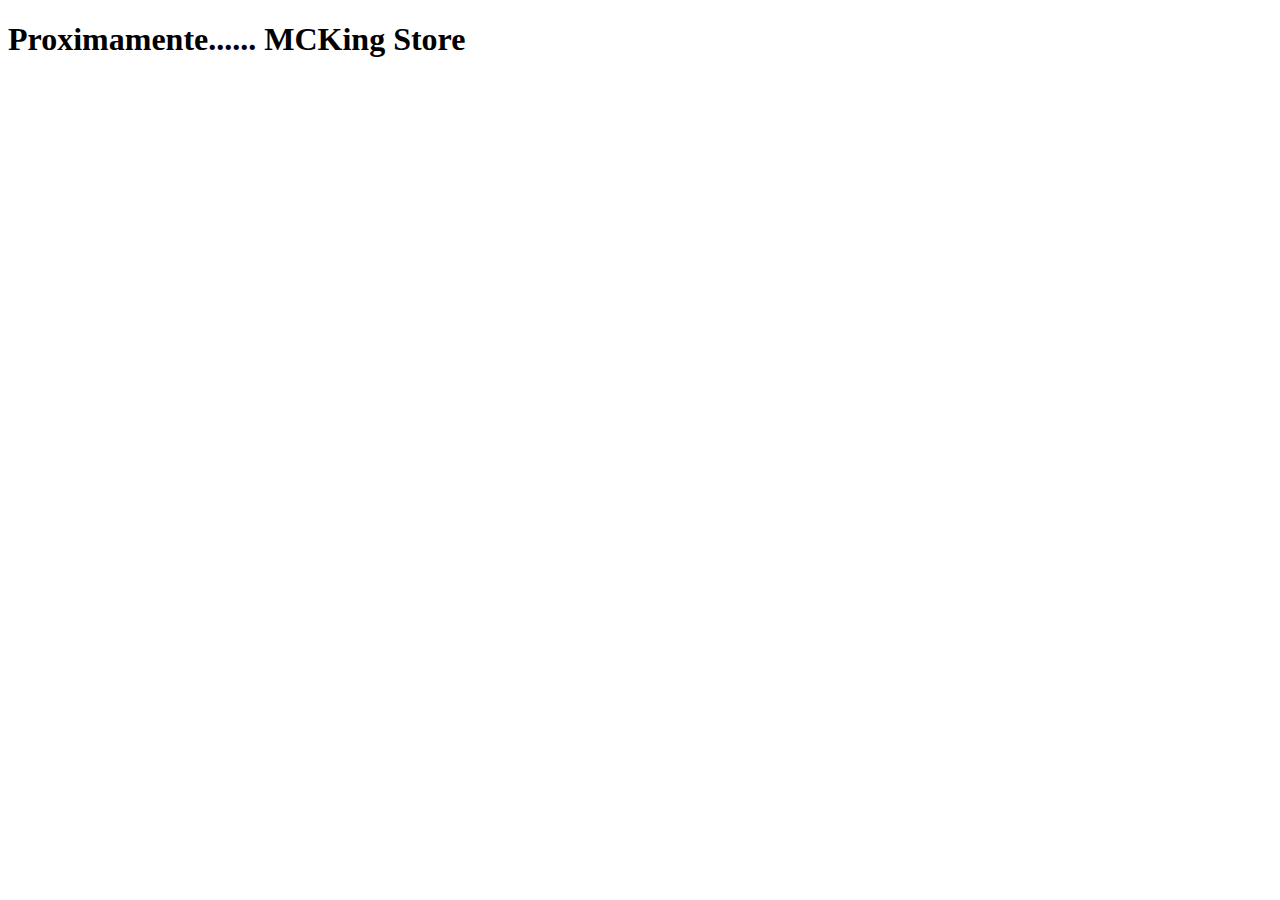
==== index.html @ 201df400 "Inicio del repositorio" ====
<!DOCTYPE html>
<html lang="en">
<head>
    <meta charset="UTF-8">
    <meta http-equiv="X-UA-Compatible" content="IE=edge">
    <meta name="viewport" content="width=device-width, initial-scale=1.0">
    <title>MCKING || Store</title>
</head>
<body>
    <h1>Proximamente...... MCKing Store</h1>
</body>
</html>
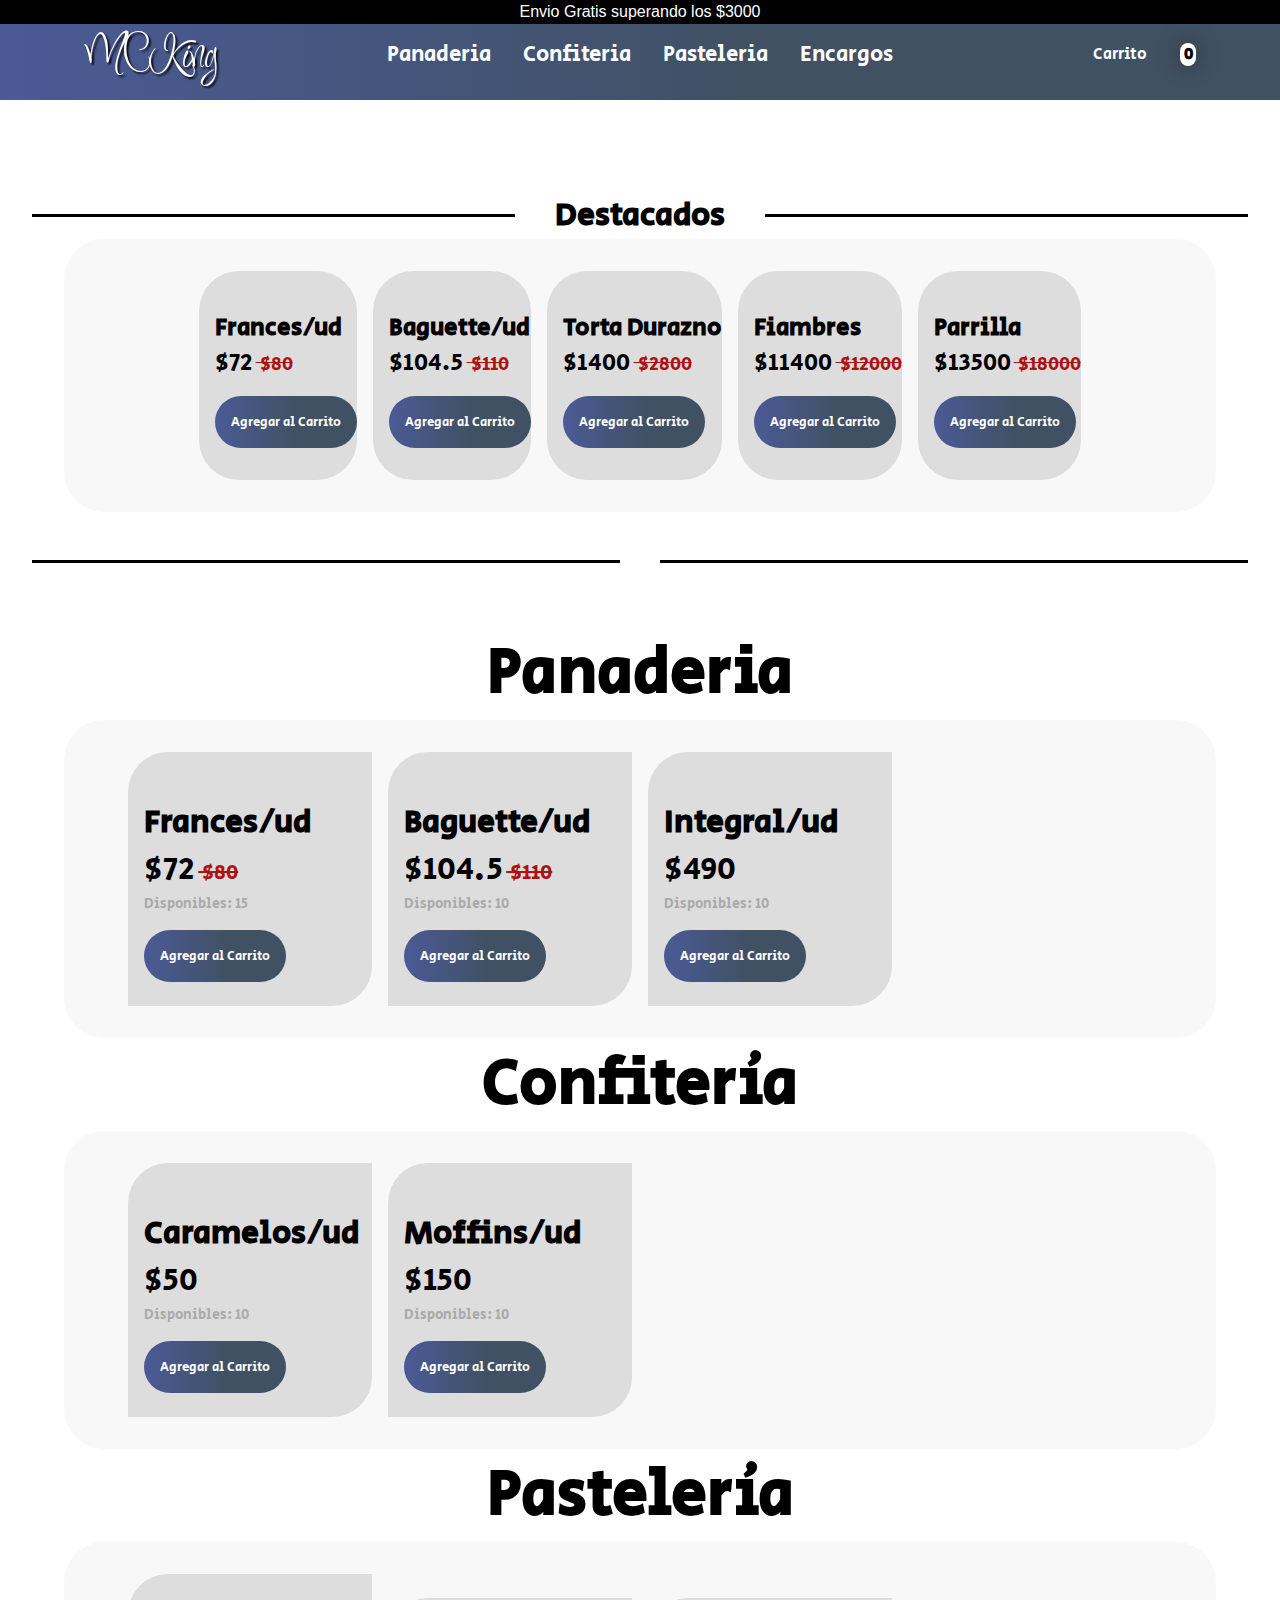
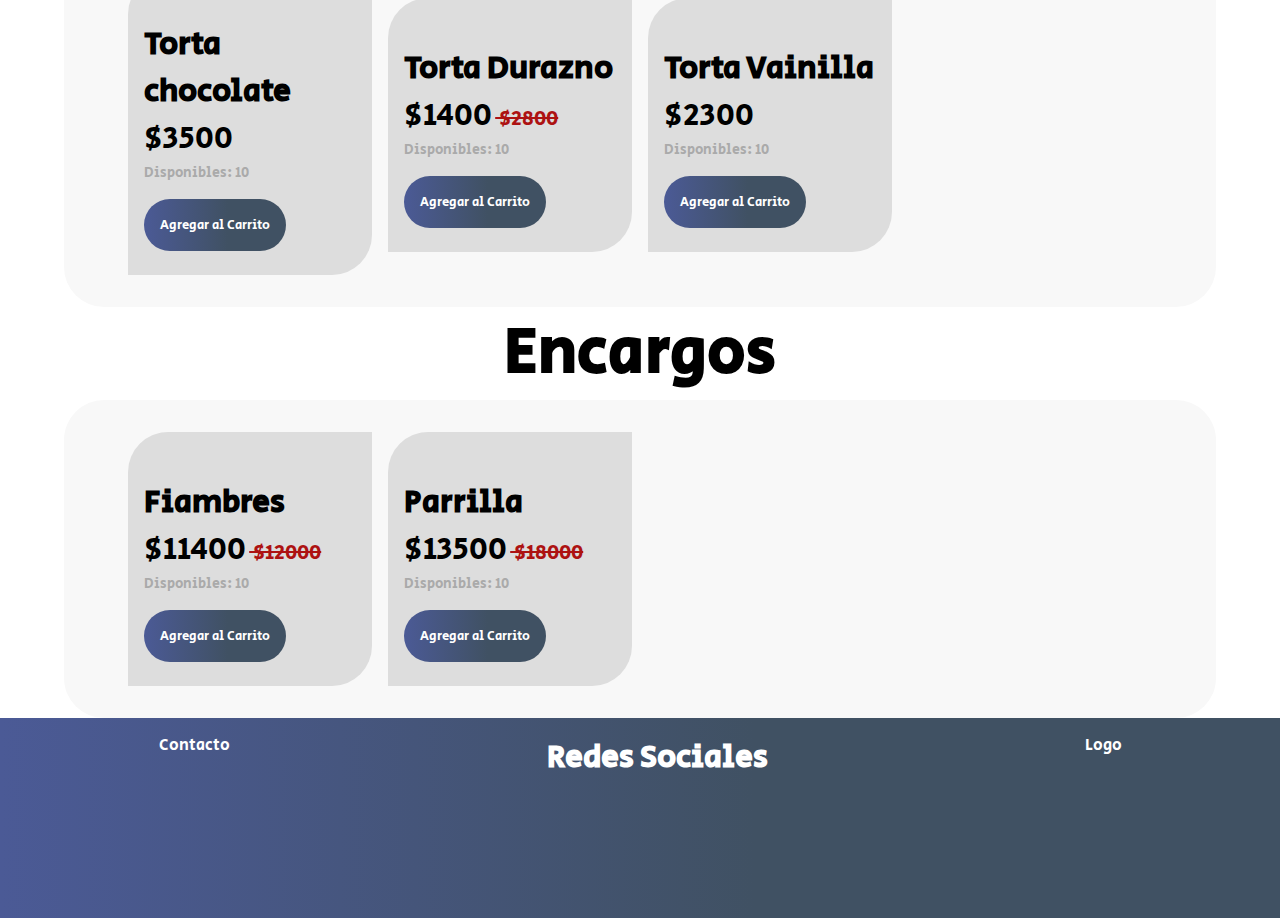
==== commit 81d1a996: "Seccion pagar agregada + Datos de usuario actual" ====
--- a/index.html
+++ b/index.html
@@ -4,9 +4,129 @@
     <meta charset="UTF-8">
     <meta http-equiv="X-UA-Compatible" content="IE=edge">
     <meta name="viewport" content="width=device-width, initial-scale=1.0">
+    <link rel="stylesheet" type="text/css" href="https://cdn.jsdelivr.net/npm/toastify-js/src/toastify.min.css">
+    <link rel="stylesheet" href="./css/main.css">
+    <link rel="icon" type="image/x-icon" href="./img/icon/Logo2.ico">
     <title>MCKING || Store</title>
 </head>
 <body>
-    <h1>Proximamente...... MCKing Store</h1>
+    <header>
+        <div class="oferta"><p>Envio Gratis superando los $3000</p></div>
+        <nav>
+            <div class="header__logo"><a href="./index.html">MCKing</a></div>
+            <div>
+                <ul>
+                    <li><a href="#panaderia">Panaderia</a></li>
+                    <li><a href="#confiteria">Confiteria</a></li>
+                    <li><a href="#pasteleria">Pasteleria</a></li>
+                    <li><a href="#encargos">Encargos</a></li>
+                </ul>
+            </div>
+            <div class="shoppCart" id="openCart">
+                <div class="count" id="cantProdEnCarrito">0</div>
+                <img src="./img/shopping-cart-svgrepo-com.svg" alt="">
+                Carrito
+            </div>
+        </nav>
+        <div class="modeGUI">
+            <img src="./img/icon/dom.png" alt="">
+        </div>
+    </header>
+
+    <section class="carrito carrito--mover" id="carritoID">
+        <h3>Carrito Actual:</h3>
+        <div class="carritoProducto" id="carritoProductoID">
+        </div>
+        <div id="vaciarCarrito"></div>
+        <div class="totalAPagar">
+            <p  id="totalCompra"></p>
+            <p id="contenedorEnvio"></p>
+            <div class="totalAPagar__final" id="totalFinal"></div>
+        </div>
+        
+    </section>
+
+    <section class="promo">
+        
+        <img src="./img/promo_4-2.jpg" alt="">
+    </section>
+
+    <div class="separator">
+        <div class="separator__line"></div>
+        <div>
+            <h3>Destacados</h3>
+        </div>
+        <div class="separator__line"></div>
+    </div>
+    
+    
+    <section class="featured" id="featuredDom">
+        
+         
+    </section>
+
+    <div class="separator separator--end">
+        <div class="separator__line"></div>
+        <div class="separator__line"></div>
+    </div>
+
+    <section class="products">
+        <div>
+            <h3>Panaderia</h3>
+            <div>
+                <div class="products__category" id="panaderia">
+                    
+                </div>
+            </div>
+        </div>
+        <div>
+            <h3>Confitería</h3>
+            <div>
+                <div class="products__category" id="confiteria">
+                   
+                </div>
+            </div>
+        </div>
+        <div>
+            <h3>Pastelería</h3>
+            <div>
+                <div class="products__category" id="pasteleria">
+                    
+                </div>
+            </div>
+        </div>
+        <div >
+            <h3>Encargos</h3>
+            <div>
+                <div class="products__category" id="encargos">
+            
+                </div>
+            </div>
+            
+        </div>
+
+        
+    </section>
+
+
+    <footer class="footer">
+        <div>Contacto</div>
+        <div class="redes">
+            <h4>Redes Sociales</h4>
+            <ul>
+                <li><a href="#"><img src="./img/facebook.png" alt=""></a></li>
+                <li><a href="#"><img src="./img/instagram.png" alt=""></a></li>
+            </ul>
+            
+        </div>
+
+        <div>Logo</div>
+    </footer>
+    <!-- Sweet Alert -->
+    <script src="//cdn.jsdelivr.net/npm/sweetalert2@11"></script>
+    <!-- Toasty -->
+    <script type="text/javascript" src="https://cdn.jsdelivr.net/npm/toastify-js"></script>
+    <!-- Script Principal -->
+    <script src="./js/main.js"></script>
 </body>
 </html>--- a/css/main.css
+++ b/css/main.css
@@ -0,0 +1,445 @@
+@import url("https://fonts.googleapis.com/css2?family=Inspiration&family=Secular+One&display=swap");
+body {
+  margin: 0;
+  padding: 0;
+  box-sizing: border-box;
+  font-family: "Secular One", sans-serif;
+}
+
+/* ===========MODO OSCURO============ */
+.dark {
+  background-color: rgb(24, 23, 23);
+  color: #fff;
+}
+.dark .carrito {
+  background-color: #222;
+}
+.dark .carrito .carritoProducto {
+  color: #000;
+}
+.dark .carrito .totalAPagar__final {
+  color: #000;
+}
+.dark .separator .separator__line {
+  border-top: 3px solid #fff;
+}
+.dark .featured {
+  background-color: #222;
+}
+.dark .featured__product {
+  background-color: #fff;
+  color: #000;
+}
+.dark .products .products__category {
+  background-color: #222;
+}
+.dark .products .genericProduct {
+  background-color: #fff;
+  color: #000;
+}
+
+header {
+  background-image: linear-gradient(90deg, rgb(100, 130, 200) 0%, rgb(75, 90, 150) 0%, rgb(64, 81, 99) 59%);
+  height: 100px;
+  color: #fff;
+  width: 100%;
+  position: fixed;
+  top: 0;
+  z-index: 999;
+}
+header .oferta {
+  position: relative;
+  background-color: #000;
+}
+header .oferta p {
+  font-family: sans-serif;
+  text-align: center;
+  margin: 0;
+  padding: 0.2rem;
+  font-size: 1rem;
+}
+header nav {
+  display: flex;
+  justify-content: space-around;
+  align-items: center;
+}
+header nav ul {
+  display: flex;
+}
+header nav ul li {
+  margin-right: 2rem;
+  list-style-type: none;
+  transition: all 0.5s;
+}
+header nav ul li:hover {
+  text-decoration: underline;
+  transform: scale(110%);
+}
+header nav ul li a {
+  font-size: 1.4rem;
+  color: #fff;
+  text-decoration: none;
+}
+header nav .shoppCart {
+  display: flex;
+  flex-direction: row-reverse;
+  align-items: center;
+  cursor: pointer;
+  transition: all 0.5s;
+}
+header nav .shoppCart .count {
+  background-color: #fff;
+  color: #000;
+  padding: 0 0.2rem;
+  text-align: center;
+  border-radius: 40px;
+  margin-left: 0.2rem;
+  font-weight: 800;
+  box-shadow: 0 0 20px #333;
+}
+header nav .shoppCart img {
+  width: 30px;
+  filter: invert(100%);
+}
+header nav .shoppCart:hover {
+  transform: scale(110%);
+}
+header .modeGUI {
+  position: absolute;
+  right: 0;
+  margin: 1rem;
+}
+header .modeGUI img {
+  cursor: pointer;
+  width: 40px;
+  transition: all 0.5s;
+}
+header .modeGUI img:hover {
+  transform: scale(110%);
+}
+
+.footer {
+  height: 200px;
+  background-image: linear-gradient(90deg, rgb(100, 130, 200) 0%, rgb(75, 90, 150) 0%, rgb(64, 81, 99) 59%);
+  display: flex;
+  justify-content: space-around;
+  padding: 1rem 0;
+  color: #fff;
+  text-align: center;
+}
+.footer .redes {
+  font-size: 2rem;
+}
+.footer .redes ul {
+  display: flex;
+  justify-content: center;
+  gap: 1.2rem;
+  padding: 0;
+}
+.footer .redes ul li {
+  list-style-type: none;
+}
+.footer .redes ul li a {
+  text-decoration: none;
+}
+.footer .redes img {
+  width: 40px;
+}
+
+.carrito {
+  position: fixed;
+  top: 100px;
+  right: 20px;
+  z-index: 999;
+  width: 400px;
+  padding: 15px;
+  background-color: #ddd;
+  overflow: hidden;
+  border-radius: 40px;
+  transition: all 0.7s;
+}
+.carrito .carritoProducto {
+  overflow-y: scroll;
+  max-height: 40vh;
+}
+.carrito .carritoProducto div {
+  display: flex;
+  justify-content: space-between;
+  align-items: center;
+  gap: 2px;
+  margin: 10px 0;
+  background-color: #f8f8f8;
+  padding: 0 10px;
+  border-radius: 10px;
+}
+.carrito #vaciarCarrito .carritoVacio {
+  margin: 1rem 0;
+}
+.carrito .totalAPagar {
+  padding: 1rem 0;
+}
+.carrito .totalAPagar p:first-child {
+  margin: 0;
+  margin-bottom: 0.5rem;
+  padding: 0;
+  font-size: 1.5rem;
+}
+.carrito .totalAPagar p:first-child span {
+  font-size: 1.2rem;
+  color: red;
+}
+.carrito .totalAPagar .totalAPagar__final {
+  display: flex;
+  justify-content: space-around;
+  align-items: center;
+  border-radius: 20px;
+  background-color: #f8f8f8;
+}
+.carrito .totalAPagar .totalAPagar__final p {
+  font-size: 2rem;
+  padding: 0 1rem;
+}
+
+section.carrito--mover {
+  right: -1000px;
+}
+
+.promo {
+  width: 100%;
+  text-align: center;
+  margin-top: 105px;
+}
+.promo img {
+  padding: 2rem 0;
+  width: 75%;
+}
+
+.featured {
+  display: flex;
+  justify-content: center;
+  background-color: #f8f8f8;
+  gap: 1rem;
+  padding: 2rem 2.5rem;
+  margin: 0 4rem;
+  border-radius: 40px;
+}
+.featured__product {
+  background-color: #ddd;
+  border-radius: 2.5rem;
+  overflow: hidden;
+}
+.featured__product img {
+  width: 100%;
+}
+.featured__product div {
+  margin: 1rem 0;
+  padding-left: 1rem;
+}
+.featured__product div h3, .featured__product div p {
+  margin: 0;
+  font-size: 1.5rem;
+}
+.featured__product div h3 span, .featured__product div p span {
+  text-decoration: line-through;
+  color: rgb(173, 18, 18);
+  font-size: 1.2rem;
+  margin-left: 0.2rem;
+}
+.featured__product div .buttn--modified {
+  margin: 1rem 0;
+}
+
+.products {
+  margin-top: 4rem;
+}
+.products div h3 {
+  text-align: center;
+  font-size: 4rem;
+}
+.products div div .products__category {
+  background-color: #f8f8f8;
+  margin: 0 4rem;
+  padding: 0 4rem;
+  border-radius: 2.5rem;
+  display: grid;
+  justify-content: center;
+  align-items: center;
+  grid-template-columns: repeat(4, 1fr);
+  gap: 1rem;
+}
+.products div div .products__category .products__category__product {
+  margin: 2rem 0;
+  border-radius: 40px 0 40px 0;
+}
+
+.buttn {
+  border-radius: 40px;
+  border: none;
+  color: #fff;
+  background-image: linear-gradient(90deg, rgb(100, 130, 200) 0%, rgb(75, 90, 150) 0%, rgb(64, 81, 99) 59%);
+  padding: 1rem;
+  font-family: "Secular One", sans-serif;
+  cursor: pointer;
+  transition: all 0.3s;
+}
+.buttn:hover {
+  transform: scale(110%);
+}
+
+.buttnCarrito {
+  border-radius: 10px;
+  padding: 0.7rem;
+}
+
+.buttnAlertAffirmative {
+  width: 50px;
+  border-radius: 10px;
+  padding: 0.7rem;
+  margin-right: 0.5rem;
+  border: 3px solid rgba(151, 199, 250, 0.431372549);
+}
+
+.buttnPagar {
+  margin: 0.2rem;
+  width: 90px;
+  border-radius: 10px;
+  background-image: none;
+  background-color: #f00;
+}
+
+.separator {
+  display: flex;
+  align-items: center;
+  justify-content: center;
+  gap: 2.5rem;
+  margin-top: 1rem;
+  padding: 0 2rem;
+}
+.separator .separator__line {
+  flex: 1;
+  height: 2px;
+  max-width: 40rem;
+  border-top: 3px solid black;
+}
+.separator div h3 {
+  font-size: 2rem;
+}
+
+div.separator.separator--widthCien {
+  width: 80%;
+  text-align: center;
+  margin: 2rem 10rem;
+}
+div.separator.separator--widthCien .separator__line {
+  max-width: none;
+}
+
+.separator--end {
+  margin-top: 3rem;
+}
+
+.genericProduct {
+  background-color: #ddd;
+  border-radius: 2.5rem;
+  overflow: hidden;
+}
+.genericProduct img {
+  width: 100%;
+}
+.genericProduct div {
+  padding: 1.5rem 0;
+  padding-left: 1rem;
+}
+.genericProduct div h3, .genericProduct div p {
+  margin: 0;
+  font-size: 2rem;
+  text-align: start;
+}
+.genericProduct div h3 span, .genericProduct div p span {
+  text-decoration: line-through;
+  color: rgb(173, 18, 18);
+  font-size: 1.3rem;
+  margin-left: 0.2rem;
+}
+.genericProduct div .cantDisponible {
+  color: #aaa;
+  font-size: 0.9rem;
+  margin-bottom: 1rem;
+}
+
+.header__logo {
+  font-family: "Inspiration", cursive;
+  font-size: 50px;
+  color: #F4F4F4;
+  line-height: 1.2;
+  text-shadow: 2px 2px 2px #000;
+}
+.header__logo a {
+  color: #fff;
+  text-decoration: none;
+}
+.header__logo a:visited {
+  color: #fff;
+}
+.header__logo a:link {
+  color: #fff;
+}
+
+* {
+  margin: 0;
+  padding: 0;
+  box-sizing: border-box;
+}
+
+.usuarioIngresado {
+  position: absolute;
+  top: 1rem;
+  right: 1rem;
+}
+
+.contenedorPrincipal {
+  background-color: #f8f8f8;
+  display: flex;
+  flex-direction: column;
+  align-items: center;
+  border-radius: 10px;
+  margin: 4rem;
+  /*text-align: center;*/
+}
+.contenedorPrincipal .contenedorCarrito {
+  text-align: center;
+  padding: 1rem 0;
+}
+.contenedorPrincipal .contenedorCarrito .contenedorCarritoProductos {
+  text-align: start;
+  margin: 1rem 0;
+}
+.contenedorPrincipal .contenedorCarrito .contenedorCarritoProductos div {
+  width: 50vw;
+  margin: 0.5rem 0;
+  padding: 1.5rem;
+  background-color: #ddd;
+  border-radius: 10px;
+}
+
+.contenedorPrincipal {
+  padding: 1rem;
+}
+.contenedorPrincipal .agradecimientos {
+  width: 100%;
+  text-align: center;
+}
+.contenedorPrincipal .agradecimientos div {
+  display: flex;
+  justify-content: space-evenly;
+  text-align: center;
+  align-items: center;
+}
+.contenedorPrincipal .agradecimientos div h1 {
+  width: 40%;
+}
+.contenedorPrincipal .agradecimientos div h2 {
+  font-size: 2rem;
+}
+
+/*# sourceMappingURL=main.css.map */
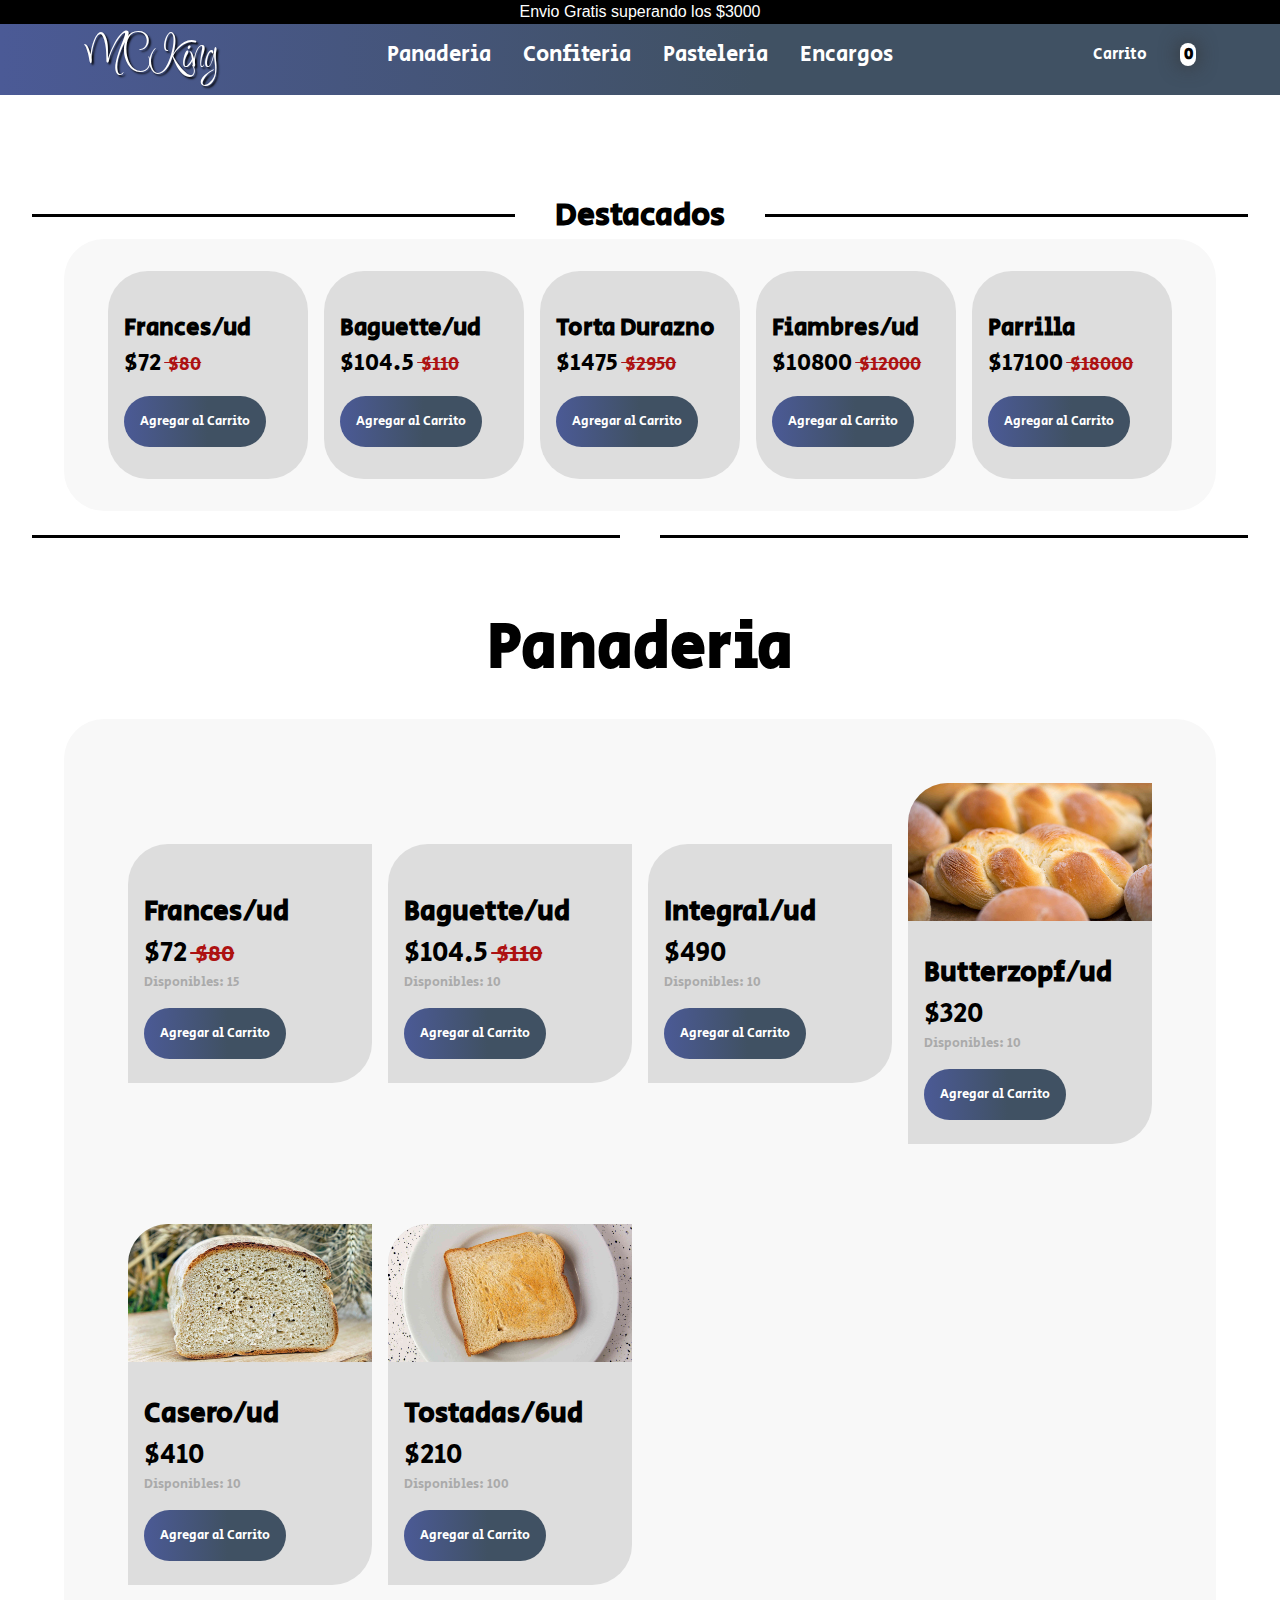
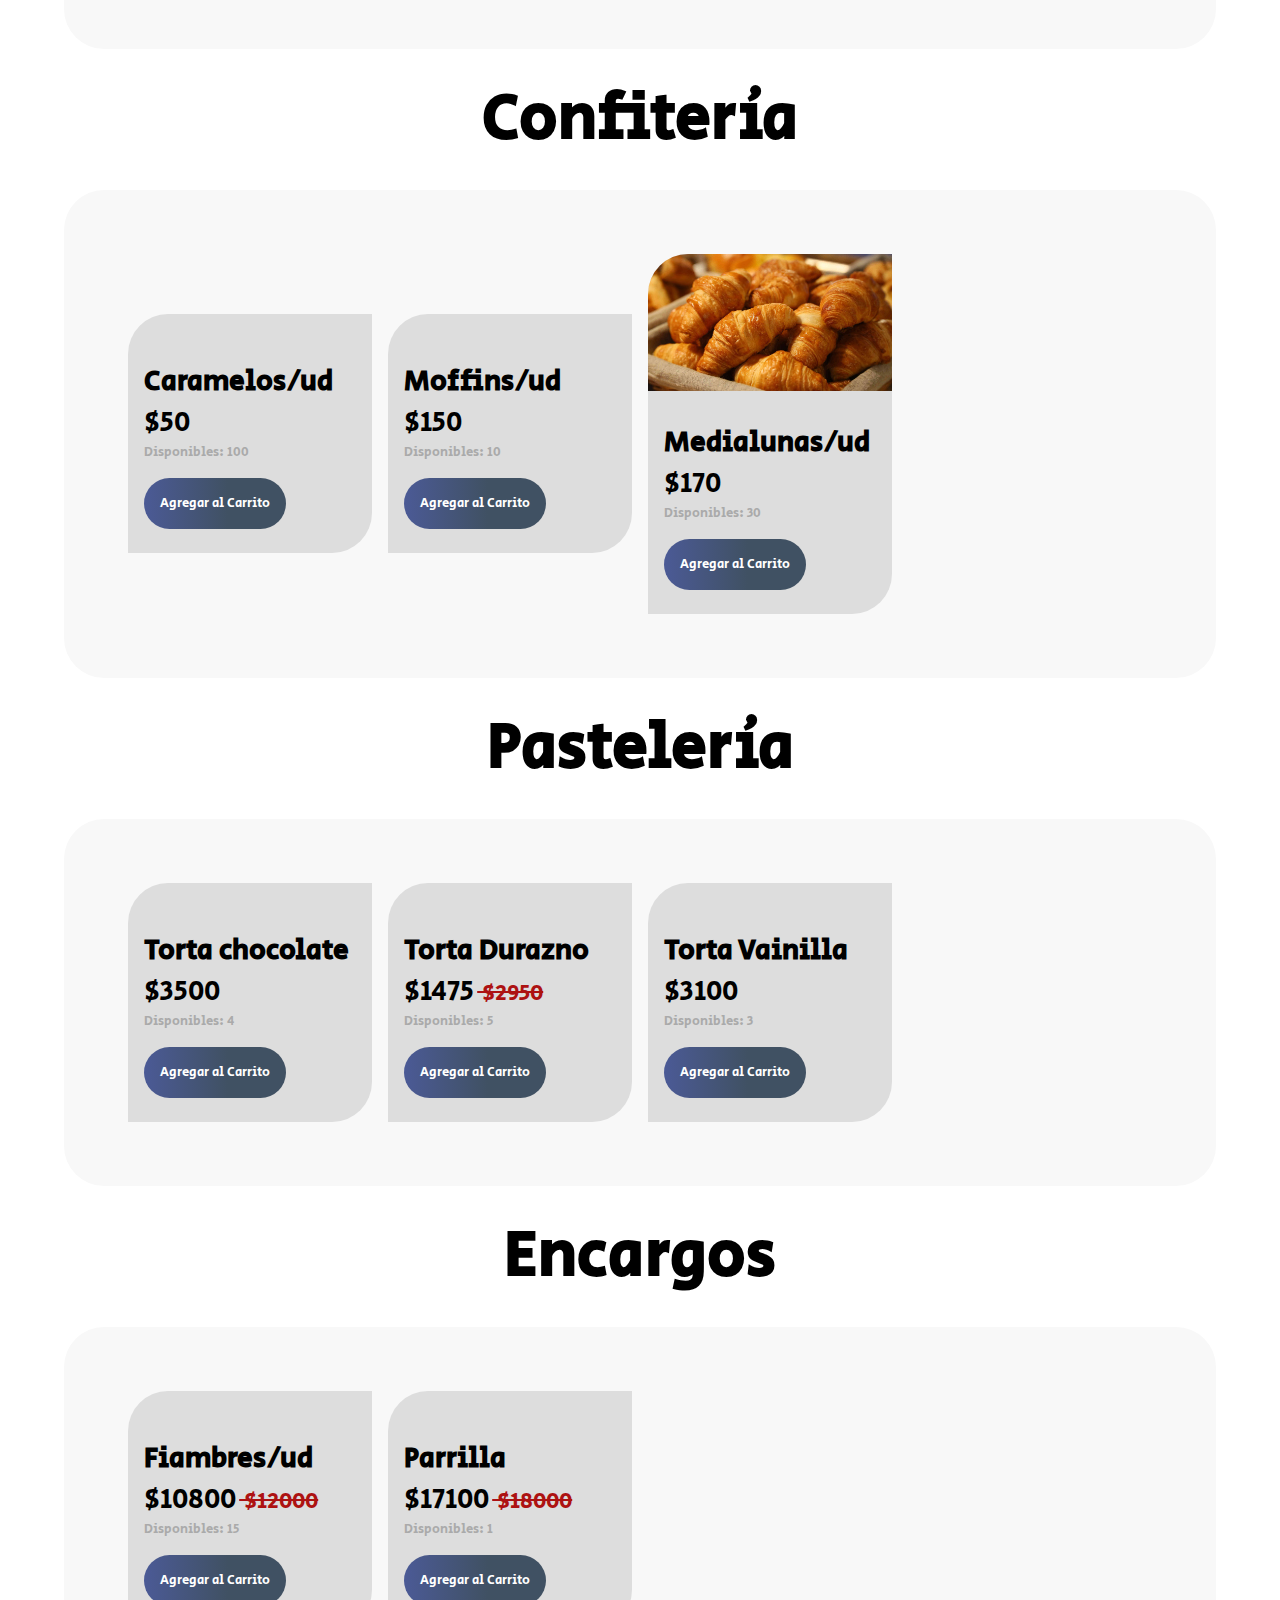
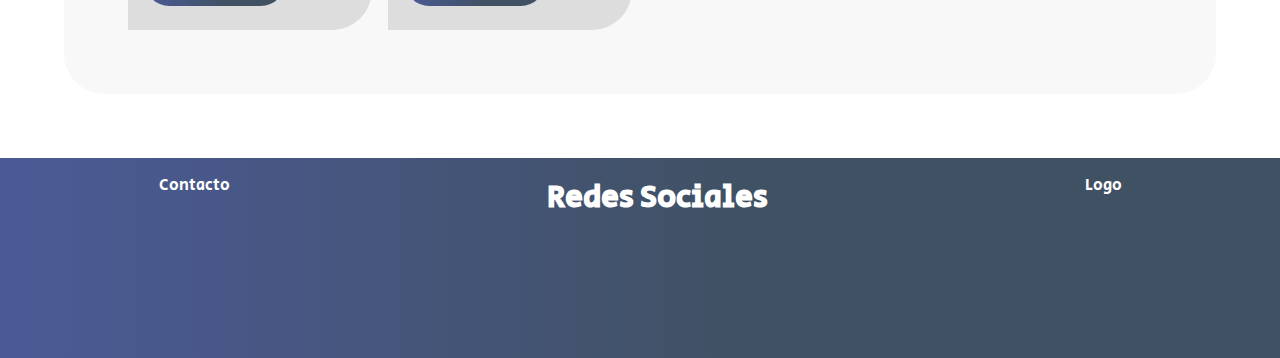
==== commit 8daa5a1a: "Optimizacion de codigo e imagenes + comentarios" ====
--- a/index.html
+++ b/index.html
@@ -22,17 +22,21 @@
                     <li><a href="#encargos">Encargos</a></li>
                 </ul>
             </div>
+            <!-- Boton Carrito -->
             <div class="shoppCart" id="openCart">
                 <div class="count" id="cantProdEnCarrito">0</div>
                 <img src="./img/shopping-cart-svgrepo-com.svg" alt="">
                 Carrito
             </div>
         </nav>
+
+        <!-- Cambiar modo Oscuro/Claro el DOM -->
         <div class="modeGUI">
             <img src="./img/icon/dom.png" alt="">
         </div>
     </header>
 
+<!-- Contenedor del carrito -->    
     <section class="carrito carrito--mover" id="carritoID">
         <h3>Carrito Actual:</h3>
         <div class="carritoProducto" id="carritoProductoID">
@@ -43,14 +47,14 @@
             <p id="contenedorEnvio"></p>
             <div class="totalAPagar__final" id="totalFinal"></div>
         </div>
-        
     </section>
 
+<!-- Seccion Promocion -->
     <section class="promo">
-        
         <img src="./img/promo_4-2.jpg" alt="">
     </section>
 
+<!-- Seccion de productos destacados  -->
     <div class="separator">
         <div class="separator__line"></div>
         <div>
@@ -59,10 +63,7 @@
         <div class="separator__line"></div>
     </div>
     
-    
-    <section class="featured" id="featuredDom">
-        
-         
+    <section class="featured" id="featuredDom"> 
     </section>
 
     <div class="separator separator--end">
@@ -70,6 +71,7 @@
         <div class="separator__line"></div>
     </div>
 
+<!-- Productos en el DOM diferenciados por categoria -->
     <section class="products">
         <div>
             <h3>Panaderia</h3>
@@ -103,9 +105,7 @@
                 </div>
             </div>
             
-        </div>
-
-        
+        </div>        
     </section>
 
 
--- a/css/main.css
+++ b/css/main.css
@@ -40,7 +40,7 @@
 
 header {
   background-image: linear-gradient(90deg, rgb(100, 130, 200) 0%, rgb(75, 90, 150) 0%, rgb(64, 81, 99) 59%);
-  height: 100px;
+  height: 95px;
   color: #fff;
   width: 100%;
   position: fixed;
@@ -146,6 +146,18 @@
   width: 40px;
 }
 
+@media screen and (max-width: 567px) {
+  header {
+    position: relative;
+  }
+  header nav {
+    justify-content: space-between;
+    padding: 0 0.5rem;
+  }
+  header nav ul {
+    display: none;
+  }
+}
 .carrito {
   position: fixed;
   top: 100px;
@@ -154,7 +166,6 @@
   width: 400px;
   padding: 15px;
   background-color: #ddd;
-  overflow: hidden;
   border-radius: 40px;
   transition: all 0.7s;
 }
@@ -180,9 +191,8 @@
 }
 .carrito .totalAPagar p:first-child {
   margin: 0;
-  margin-bottom: 0.5rem;
   padding: 0;
-  font-size: 1.5rem;
+  font-size: 1.5vw;
 }
 .carrito .totalAPagar p:first-child span {
   font-size: 1.2rem;
@@ -194,9 +204,10 @@
   align-items: center;
   border-radius: 20px;
   background-color: #f8f8f8;
+  margin: 0.5rem 0;
 }
 .carrito .totalAPagar .totalAPagar__final p {
-  font-size: 2rem;
+  font-size: 2vw;
   padding: 0 1rem;
 }
 
@@ -222,11 +233,13 @@
   padding: 2rem 2.5rem;
   margin: 0 4rem;
   border-radius: 40px;
+  overflow: auto;
 }
 .featured__product {
   background-color: #ddd;
   border-radius: 2.5rem;
   overflow: hidden;
+  min-width: 200px;
 }
 .featured__product img {
   width: 100%;
@@ -250,16 +263,17 @@
 }
 
 .products {
-  margin-top: 4rem;
+  margin: 4rem 0;
 }
 .products div h3 {
   text-align: center;
   font-size: 4rem;
+  margin: 1.5rem 0;
 }
 .products div div .products__category {
   background-color: #f8f8f8;
   margin: 0 4rem;
-  padding: 0 4rem;
+  padding: 2rem 4rem;
   border-radius: 2.5rem;
   display: grid;
   justify-content: center;
@@ -272,6 +286,40 @@
   border-radius: 40px 0 40px 0;
 }
 
+@media screen and (max-width: 991px) {
+  .products div div .products__category {
+    grid-template-columns: repeat(3, 1fr);
+  }
+}
+@media screen and (max-width: 567px) {
+  .products div div .products__category {
+    margin: 0;
+    padding: 0 1rem;
+    grid-template-columns: repeat(2, 1fr);
+  }
+  .products div div .products__category .products__category__product {
+    margin: 0.5rem 0;
+  }
+  section.promo {
+    margin-top: 0;
+  }
+  section.promo img {
+    padding: 3.5rem 0;
+    width: 100vw;
+  }
+  .carrito {
+    position: absolute;
+    right: 0;
+    width: 100vw;
+  }
+  .carrito .totalAPagar p:first-child {
+    font-size: 5vw;
+  }
+  section.carrito--mover {
+    right: 0;
+    top: -1000px;
+  }
+}
 .buttn {
   border-radius: 40px;
   border: none;
@@ -279,7 +327,9 @@
   background-image: linear-gradient(90deg, rgb(100, 130, 200) 0%, rgb(75, 90, 150) 0%, rgb(64, 81, 99) 59%);
   padding: 1rem;
   font-family: "Secular One", sans-serif;
+  font-size: 1vw;
   cursor: pointer;
+  text-decoration: none;
   transition: all 0.3s;
 }
 .buttn:hover {
@@ -335,7 +385,7 @@
 }
 
 .separator--end {
-  margin-top: 3rem;
+  margin-top: 1.5rem;
 }
 
 .genericProduct {
@@ -352,18 +402,18 @@
 }
 .genericProduct div h3, .genericProduct div p {
   margin: 0;
-  font-size: 2rem;
+  font-size: 2.2vw;
   text-align: start;
 }
 .genericProduct div h3 span, .genericProduct div p span {
   text-decoration: line-through;
   color: rgb(173, 18, 18);
-  font-size: 1.3rem;
+  font-size: 1.8vw;
   margin-left: 0.2rem;
 }
 .genericProduct div .cantDisponible {
   color: #aaa;
-  font-size: 0.9rem;
+  font-size: 1vw;
   margin-bottom: 1rem;
 }
 
@@ -385,6 +435,38 @@
   color: #fff;
 }
 
+/* Fondo background */
+.box {
+  background-image: linear-gradient(rgba(5, 7, 12, 0.87), rgba(5, 7, 12, 0.87)), url(../img/Logo2.png);
+  background-repeat: repeat;
+  background-size: 900px;
+}
+
+@media screen and (max-width: 991px) {
+  .genericProduct div h3, .genericProduct div p {
+    font-size: 2.5vw;
+  }
+}
+@media screen and (max-width: 567px) {
+  .buttn {
+    font-size: 3vw;
+  }
+  .buttnCarrito {
+    font-size: 5vw;
+  }
+  .genericProduct div h3, .genericProduct div p {
+    font-size: 5vw;
+  }
+  .genericProduct div h3 span, .genericProduct div p span {
+    font-size: 4vw;
+  }
+  .genericProduct div .cantDisponible {
+    font-size: 3vw;
+  }
+  div.separator.separator--widthCien {
+    margin: 2rem 0;
+  }
+}
 * {
   margin: 0;
   padding: 0;
@@ -395,6 +477,7 @@
   position: absolute;
   top: 1rem;
   right: 1rem;
+  color: #fff;
 }
 
 .contenedorPrincipal {
@@ -404,6 +487,7 @@
   align-items: center;
   border-radius: 10px;
   margin: 4rem;
+  padding: 4rem 0;
   /*text-align: center;*/
 }
 .contenedorPrincipal .contenedorCarrito {
@@ -421,9 +505,95 @@
   background-color: #ddd;
   border-radius: 10px;
 }
-
-.contenedorPrincipal {
-  padding: 1rem;
+.contenedorPrincipal .totalStyle--modified {
+  display: flex;
+  justify-content: space-around;
+  align-items: center;
+  width: 75%;
+}
+.contenedorPrincipal .totalStyle--modified h2 {
+  font-size: 2rem;
+}
+.contenedorPrincipal .totalStyle {
+  justify-content: center;
+  padding: 1.5rem;
+}
+.contenedorPrincipal .totalStyle h4 {
+  margin: 0.5rem 0;
+}
+.contenedorPrincipal .totalStyle h2 {
+  font-size: 2rem;
+}
+.contenedorPrincipal .contenedorInicioSesion {
+  width: 60%;
+}
+.contenedorPrincipal .contenedorInicioSesion form {
+  margin: auto;
+  width: 85%;
+}
+.contenedorPrincipal .contenedorInicioSesion form .formFirstAndLastName {
+  display: flex;
+  justify-content: space-between;
+  gap: 0.5rem;
+}
+.contenedorPrincipal .contenedorInicioSesion form .formFirstAndLastName div {
+  flex-grow: 1;
+}
+.contenedorPrincipal .contenedorInicioSesion form .formPhone {
+  display: flex;
+  gap: 0.2rem;
+}
+.contenedorPrincipal .contenedorInicioSesion form input {
+  width: 100%;
+  padding: 0.5rem;
+  border: none;
+  border-radius: 10px;
+  margin-bottom: 1rem;
+}
+.contenedorPrincipal .contenedorInicioSesion form input[type=submit] {
+  margin-bottom: 0;
+}
+.contenedorPrincipal .contenedorInicioSesion form input:hover {
+  border: 2px solid #405163;
+}
+.contenedorPrincipal .contenedorInicioSesion form input:focus {
+  background-color: rgba(119, 119, 119, 0.2);
+  outline: 2px solid #405163;
+}
+.contenedorPrincipal .contenedorInicioSesion form label {
+  display: inline-block;
+  margin: 0.5rem;
+}
+
+@media screen and (max-width: 567px) {
+  .contenedorPrincipal {
+    margin: 4rem 0;
+  }
+  .contenedorPrincipal .contenedorCarrito .contenedorCarritoProductos div {
+    width: 80vw;
+  }
+  .contenedorPrincipal .totalStyle div h4 {
+    font-size: 5vw;
+  }
+  .contenedorPrincipal .totalStyle div h2 {
+    font-size: 10vw;
+  }
+  .contenedorPrincipal .totalStyle--modified {
+    flex-direction: column;
+    align-items: center;
+    gap: 1rem;
+  }
+  .contenedorPrincipal .contenedorInicioSesion {
+    width: 100%;
+  }
+}
+.contenedorPrincipal__titulo {
+  display: flex;
+  gap: 1.5rem;
+  align-items: center;
+}
+.contenedorPrincipal__titulo img {
+  width: 70px;
 }
 .contenedorPrincipal .agradecimientos {
   width: 100%;
@@ -441,5 +611,40 @@
 .contenedorPrincipal .agradecimientos div h2 {
   font-size: 2rem;
 }
+.contenedorPrincipal .agradecimientos p {
+  font-size: 2rem;
+}
+.contenedorPrincipal .envioStyle {
+  display: flex;
+  justify-content: center;
+  align-items: center;
+  gap: 1.5rem;
+}
+.contenedorPrincipal .envioStyle h4 {
+  margin: 2rem 0;
+}
+.contenedorPrincipal .envioStyle img {
+  width: 50px;
+  object-fit: contain;
+}
+
+@media screen and (max-width: 567px) {
+  .contenedorPrincipal__titulo {
+    flex-direction: column-reverse;
+    text-align: center;
+  }
+  .contenedorPrincipal .agradecimientos div {
+    flex-direction: column-reverse;
+    gap: 4rem;
+  }
+  .contenedorPrincipal .agradecimientos div h1 {
+    width: 90%;
+  }
+  .contenedorPrincipal .envioStyle {
+    flex-direction: column;
+    gap: 0;
+    margin-bottom: 2rem;
+  }
+}
 
 /*# sourceMappingURL=main.css.map */
